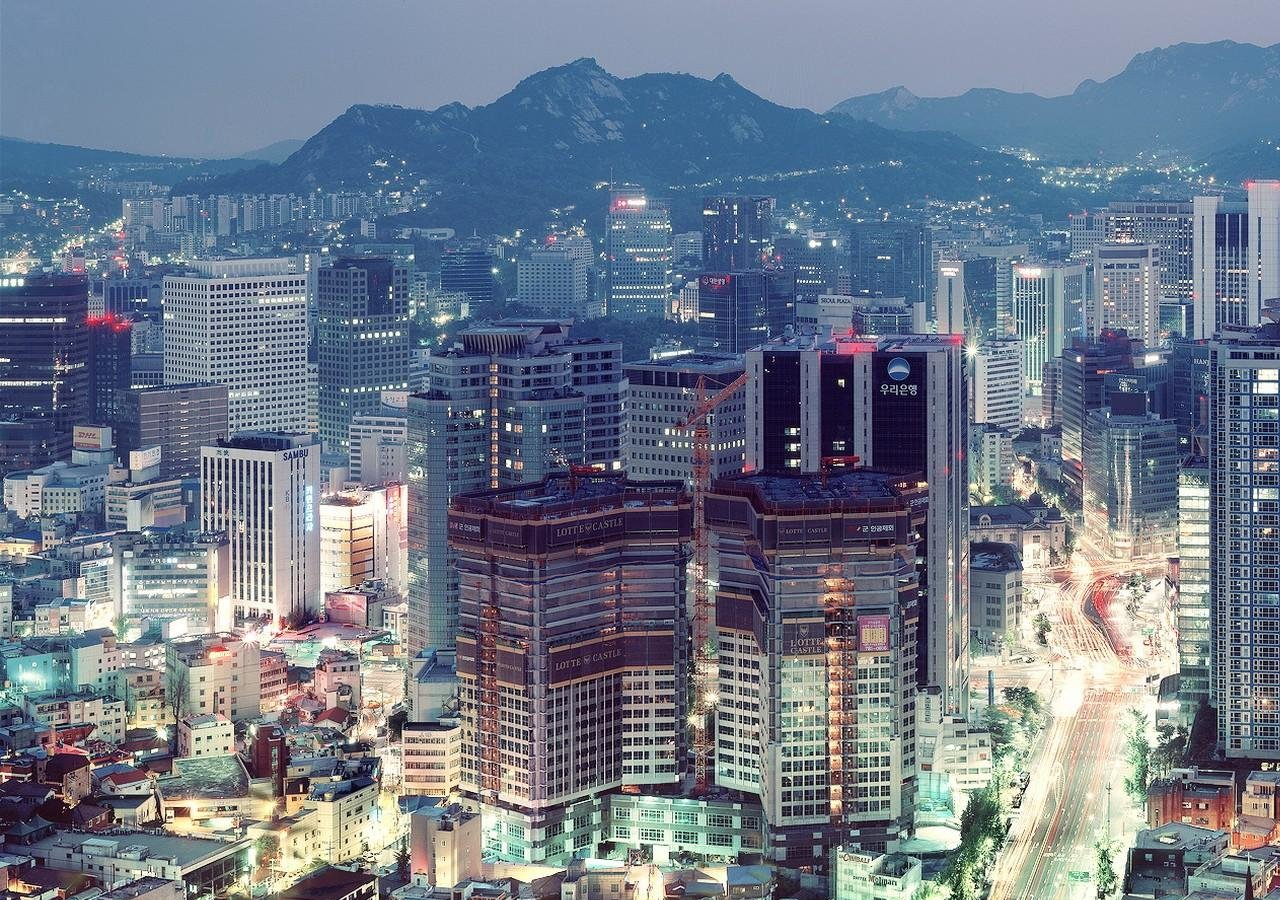
==== quiz.html @ 66cec10a "set up a second html for the quiz, with a second css page" ====
<!DOCTYPE html>
<html lang="en">
<head>
    <meta charset="UTF-8">
    <meta name="viewport" content="width=device-width, initial-scale=1.0">
    <title>Document</title>
    <link rel="stylesheet" href="https://stackpath.bootstrapcdn.com/bootstrap/4.5.0/css/bootstrap.min.css"
    integrity="sha384-9aIt2nRpC12Uk9gS9baDl411NQApFmC26EwAOH8WgZl5MYYxFfc+NcPb1dKGj7Sk" crossorigin="anonymous">
    <link rel="stylesheet" href="assets/quiz.css"
</head>
<body>
    <main class="container"></main>
    
    <section class="timer"></section>
    
</body>
</html>
---- assets/quiz.css ----
body {
    background-image: url("./seoulwall.jpg");
}
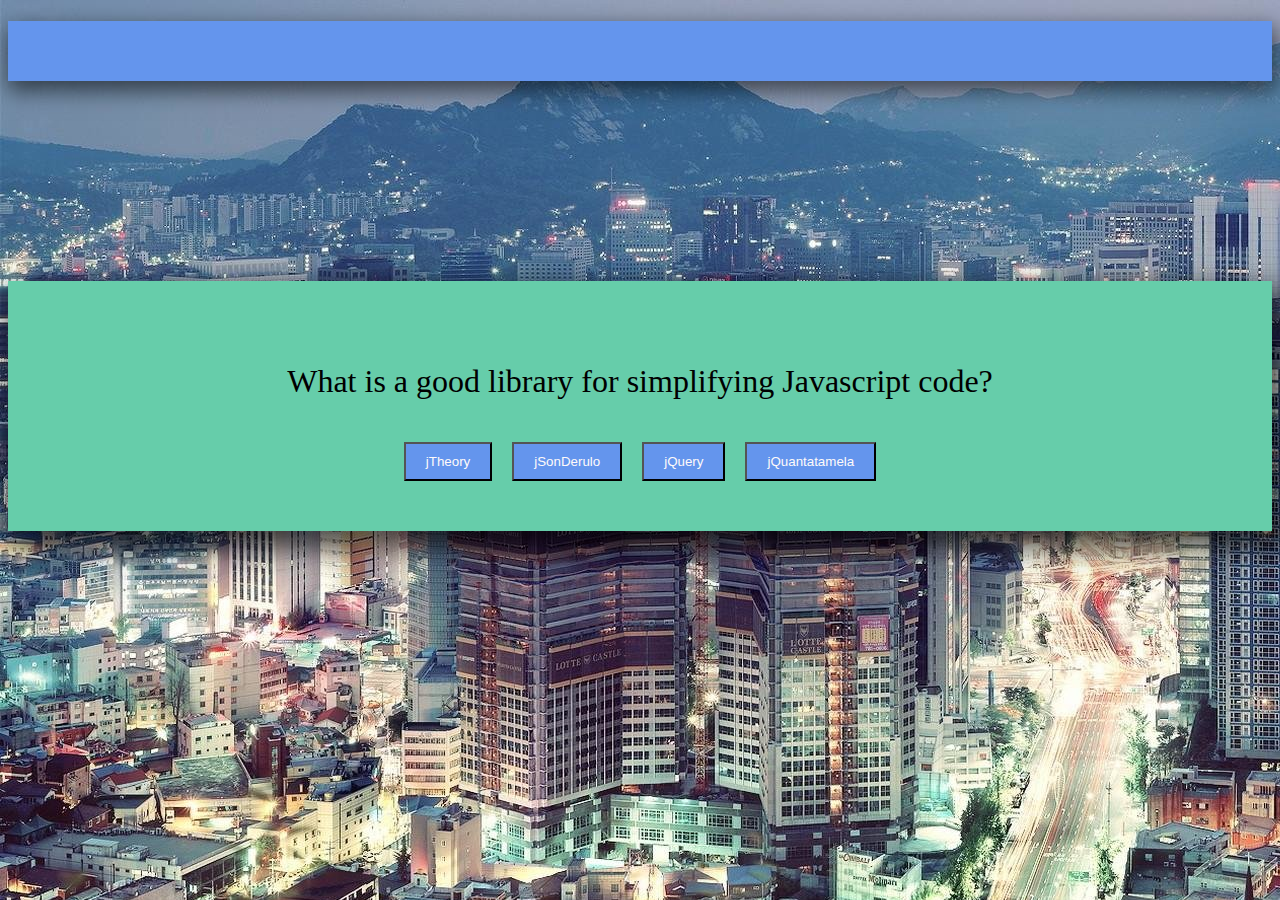
==== commit 66ed9124: "unfinished but got the questions up, wrong answer isnt working" ====
--- a/quiz.html
+++ b/quiz.html
@@ -3,15 +3,25 @@
 <head>
     <meta charset="UTF-8">
     <meta name="viewport" content="width=device-width, initial-scale=1.0">
-    <title>Document</title>
+    <title>Quiz Time</title>
     <link rel="stylesheet" href="https://stackpath.bootstrapcdn.com/bootstrap/4.5.0/css/bootstrap.min.css"
     integrity="sha384-9aIt2nRpC12Uk9gS9baDl411NQApFmC26EwAOH8WgZl5MYYxFfc+NcPb1dKGj7Sk" crossorigin="anonymous">
     <link rel="stylesheet" href="assets/quiz.css"
 </head>
 <body>
+    <h1 class="timer"></h1>
+    
     <main class="container"></main>
+
+
+    <section class="score"></section>
     
-    <section class="timer"></section>
     
+
+
+
+
+
+    <script src="assets/scripts.js"></script>
 </body>
 </html>--- a/assets/quiz.css
+++ b/assets/quiz.css
@@ -1,3 +1,47 @@
 body {
     background-image: url("./seoulwall.jpg");
+}
+
+.timer {
+    font-size: xx-large;
+    color: snow;
+}
+
+h1 {
+    background-color: cornflowerblue;
+    text-align: center;
+    box-shadow: rgba(0, 0, 0, 0.55) 2px 8px 20px 2px;
+    padding: 30px;
+}
+
+.container {
+    text-align: center;
+    background-color: mediumaquamarine;
+    font-size: xx-large;
+    font-family: fantasy;
+    margin-top: 200px;
+    padding: 40px;
+    padding-top: 50px;
+    box-shadow: rgba(0, 0, 0, 0.68) 6px 12px 25px 6px;
+}
+
+.choiceBtn {
+    background-color: cornflowerblue;
+    color: snow;
+    margin: 10px;
+    padding: 10px;
+    padding-left: 20px;
+    padding-right: 20px;
+    font-family: 'Gill Sans', 'Gill Sans MT', Calibri, 'Trebuchet MS', sans-serif;
+}
+
+.ndiv {
+    background-color: cornflowerblue;
+    width: 100%;
+    text-align: center;
+    margin-top: 150px;
+    padding: 50px;
+    color: snow;
+    font-size: x-large;
+    font-family: 'Segoe UI', Tahoma, Geneva, Verdana, sans-serif;
 }